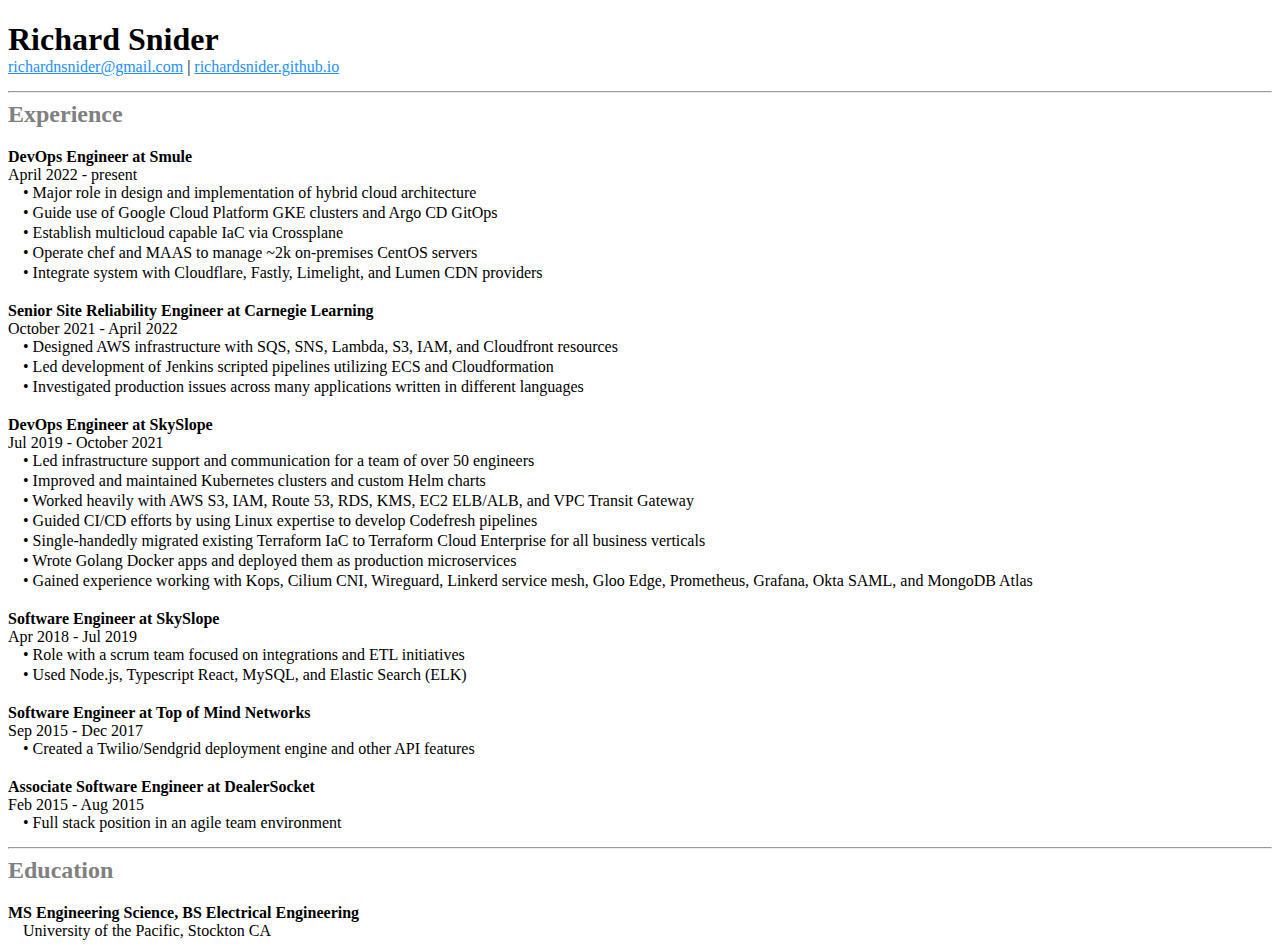
==== resume.html @ f1d04523 "resume updates" ====
<!DOCTYPE html>
<html>

<head>
  <meta charset="UTF-8">
  <title style="display:none">Richard Snider</title>
  <style>
    h1 {
      margin-bottom: 0;
    }

    h2 {
      margin-top: 0;
    }

    hr {
      margin-top: 15px;
    }

    p {
      margin-left: 25px;
      margin-top: 0px;
      margin-bottom: 2px;
      text-indent: -10px;
    }

    a:link {
      color: dodgerblue;
    }

    .fade,
    .fade * {
      color: grey;
    }
  </style>
</head>

<body>
  <h1>Richard Snider</h1>
  <div>
    <a href="mailto:richardnsnider@gmail.com">richardnsnider@gmail.com</a> |
    <a href="https://richardsnider.github.io">richardsnider.github.io</a>
  </div>

  <div class="fade">
    <hr>
    </hr>
    <h2>Experience</h2>
  </div>

  <b>DevOps Engineer at Smule</b>
  <div>April 2022 - present</div>
  <p>• Major role in design and implementation of hybrid cloud architecture</p>
  <p>• Guide use of Google Cloud Platform GKE clusters and Argo CD GitOps</p>
  <p>• Establish multicloud capable IaC via Crossplane</p>
  <p>• Operate chef and MAAS to manage ~2k on-premises CentOS servers</p>
  <p>• Integrate system with Cloudflare, Fastly, Limelight, and Lumen CDN providers</p>
  </br>

  <b>Senior Site Reliability Engineer at Carnegie Learning</b>
  <div>October 2021 - April 2022</div>
  <p>• Designed AWS infrastructure with SQS, SNS, Lambda, S3, IAM, and Cloudfront resources</p>
  <p>• Led development of Jenkins scripted pipelines utilizing ECS and Cloudformation</p>
  <p>• Investigated production issues across many applications written in different languages</p>
  </br>

  <b>DevOps Engineer at SkySlope</b>
  <div>Jul 2019 - October 2021</div>
  <p>• Led infrastructure support and communication for a team of over 50 engineers</p>
  <p>• Improved and maintained Kubernetes clusters and custom Helm charts</p>
  <p>• Worked heavily with AWS S3, IAM, Route 53, RDS, KMS, EC2 ELB/ALB, and VPC Transit Gateway</p>
  <p>• Guided CI/CD efforts by using Linux expertise to develop Codefresh pipelines</p>
  <p>• Single-handedly migrated existing Terraform IaC to Terraform Cloud Enterprise for all business verticals</p>
  <p>• Wrote Golang Docker apps and deployed them as production microservices</p>
  <p>• Gained experience working with Kops, Cilium CNI, Wireguard, Linkerd service mesh, Gloo Edge, Prometheus, Grafana, Okta SAML, and MongoDB Atlas</p>
  </br>

  <b>Software Engineer at SkySlope</b>
  <div>Apr 2018 - Jul 2019</div>
  <p>• Role with a scrum team focused on integrations and ETL initiatives</p>
  <p>• Used Node.js, Typescript React, MySQL, and Elastic Search (ELK)</p>
  </br>

  <b>Software Engineer at Top of Mind Networks</b>
  <div> Sep 2015 - Dec 2017</div>
  <p>• Created a Twilio/Sendgrid deployment engine and other API features</p>
  </br>

  <b>Associate Software Engineer at DealerSocket</b>
  <div> Feb 2015 - Aug 2015</div>
  <p>• Full stack position in an agile team environment</p>

  <div class="fade">
    <hr>
    </hr>
    <h2>Education</h2>
  </div>

  <b>MS Engineering Science, BS Electrical Engineering</b>
  <p>University of the Pacific, Stockton CA</p>
</body>

</html>
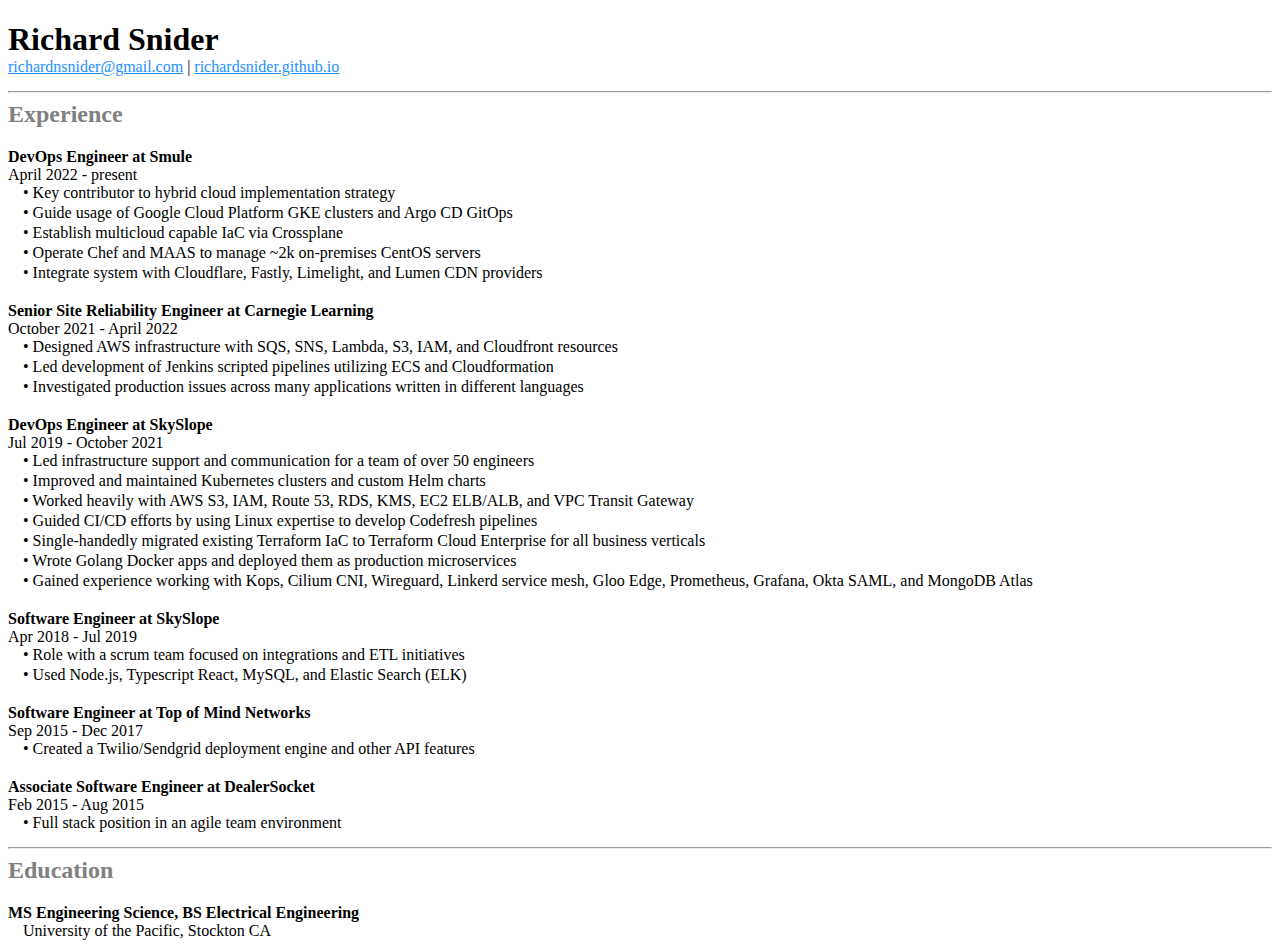
==== commit f4051349: "another resume tweak" ====
--- a/resume.html
+++ b/resume.html
@@ -50,10 +50,10 @@
 
   <b>DevOps Engineer at Smule</b>
   <div>April 2022 - present</div>
-  <p>• Major role in design and implementation of hybrid cloud architecture</p>
-  <p>• Guide use of Google Cloud Platform GKE clusters and Argo CD GitOps</p>
+  <p>• Key contributor to hybrid cloud implementation strategy</p>
+  <p>• Guide usage of Google Cloud Platform GKE clusters and Argo CD GitOps</p>
   <p>• Establish multicloud capable IaC via Crossplane</p>
-  <p>• Operate chef and MAAS to manage ~2k on-premises CentOS servers</p>
+  <p>• Operate Chef and MAAS to manage ~2k on-premises CentOS servers</p>
   <p>• Integrate system with Cloudflare, Fastly, Limelight, and Lumen CDN providers</p>
   </br>
 
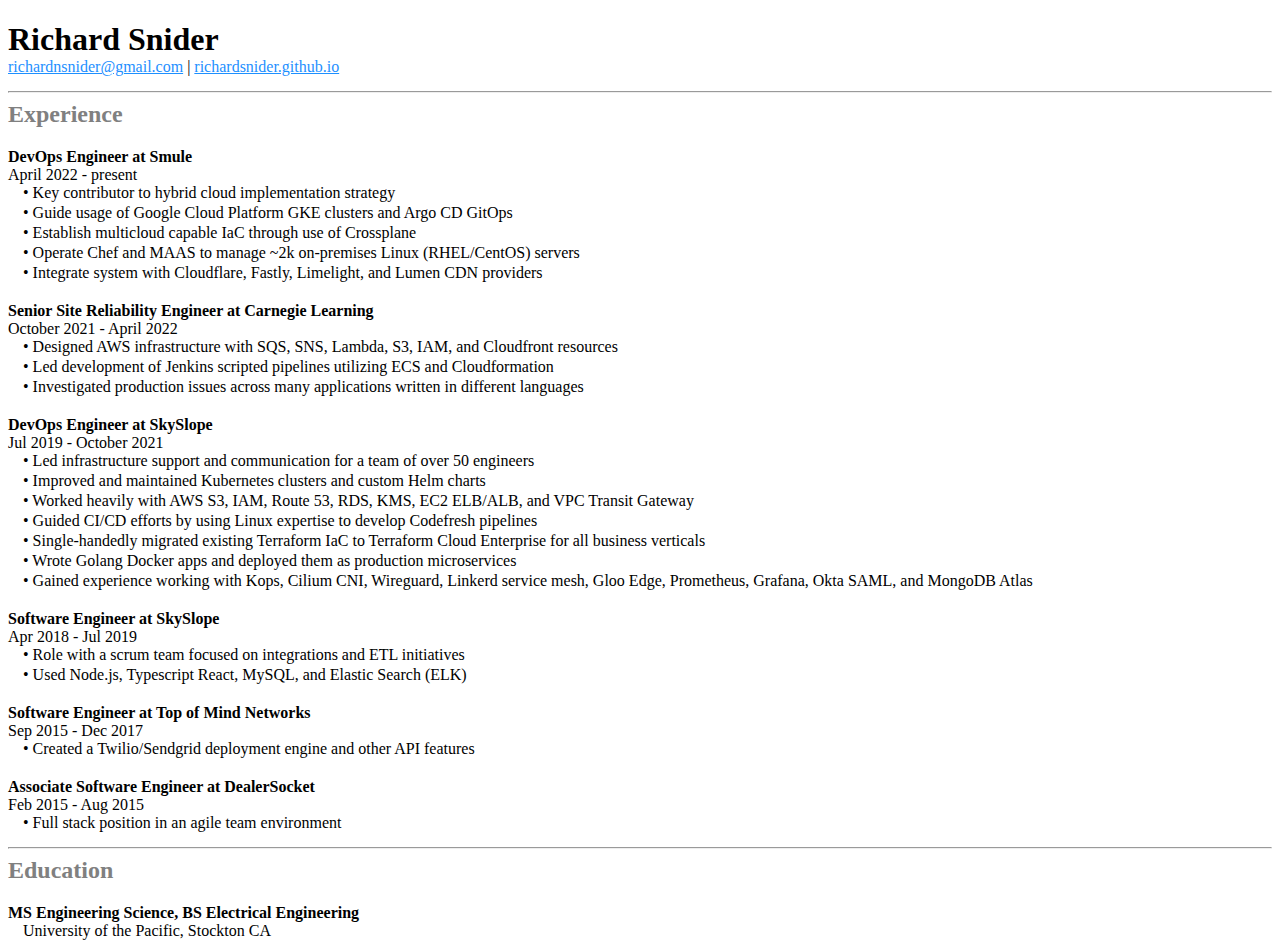
==== commit a973d470: "resume remove via and add rhel" ====
--- a/resume.html
+++ b/resume.html
@@ -52,8 +52,8 @@
   <div>April 2022 - present</div>
   <p>• Key contributor to hybrid cloud implementation strategy</p>
   <p>• Guide usage of Google Cloud Platform GKE clusters and Argo CD GitOps</p>
-  <p>• Establish multicloud capable IaC via Crossplane</p>
-  <p>• Operate Chef and MAAS to manage ~2k on-premises CentOS servers</p>
+  <p>• Establish multicloud capable IaC through use of Crossplane</p>
+  <p>• Operate Chef and MAAS to manage ~2k on-premises Linux (RHEL/CentOS) servers</p>
   <p>• Integrate system with Cloudflare, Fastly, Limelight, and Lumen CDN providers</p>
   </br>
 
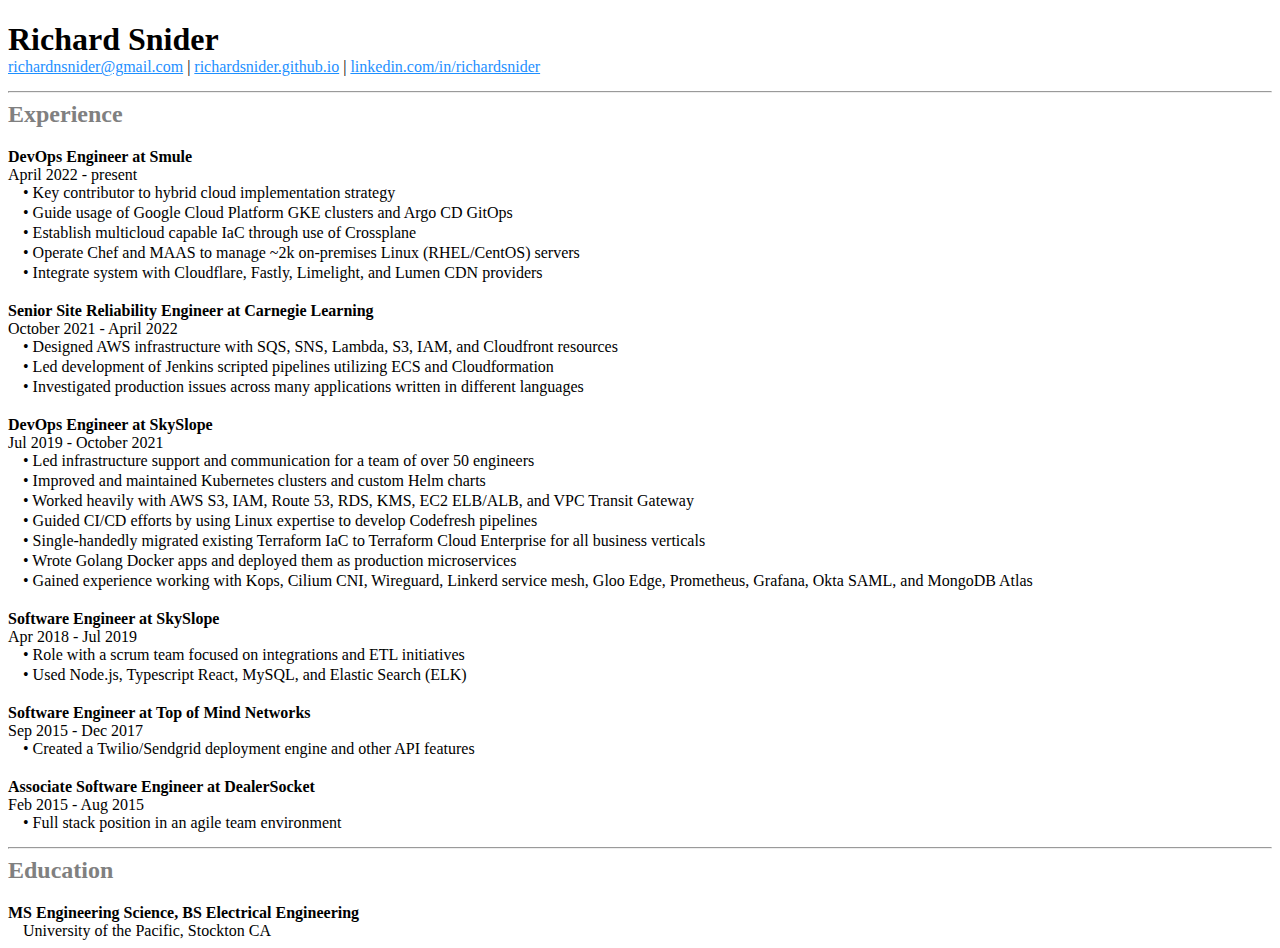
==== commit 16610b55: "add linkedin to resume" ====
--- a/resume.html
+++ b/resume.html
@@ -39,7 +39,8 @@
   <h1>Richard Snider</h1>
   <div>
     <a href="mailto:richardnsnider@gmail.com">richardnsnider@gmail.com</a> |
-    <a href="https://richardsnider.github.io">richardsnider.github.io</a>
+    <a href="https://richardsnider.github.io">richardsnider.github.io</a> |
+    <a href="https://www.linkedin.com/in/richardsnider/">linkedin.com/in/richardsnider</a>    
   </div>
 
   <div class="fade">
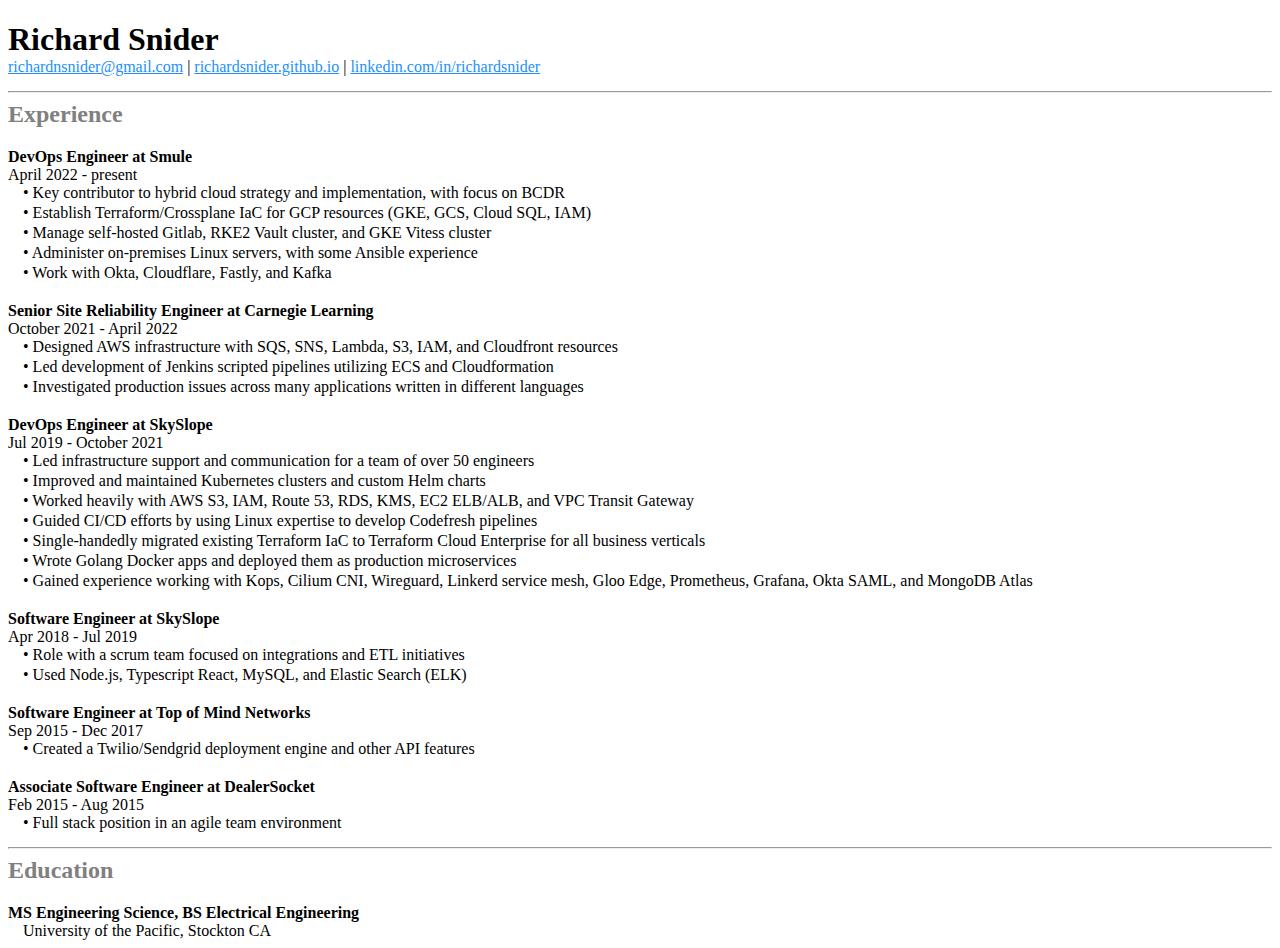
==== commit 30db91ab: "update resume" ====
--- a/resume.html
+++ b/resume.html
@@ -51,11 +51,11 @@
 
   <b>DevOps Engineer at Smule</b>
   <div>April 2022 - present</div>
-  <p>• Key contributor to hybrid cloud implementation strategy</p>
-  <p>• Guide usage of Google Cloud Platform GKE clusters and Argo CD GitOps</p>
-  <p>• Establish multicloud capable IaC through use of Crossplane</p>
-  <p>• Operate Chef and MAAS to manage ~2k on-premises Linux (RHEL/CentOS) servers</p>
-  <p>• Integrate system with Cloudflare, Fastly, Limelight, and Lumen CDN providers</p>
+  <p>• Key contributor to hybrid cloud strategy and implementation, with focus on BCDR</p>
+  <p>• Establish Terraform/Crossplane IaC for GCP resources (GKE, GCS, Cloud SQL, IAM)</p>
+  <p>• Manage self-hosted Gitlab, RKE2 Vault cluster, and GKE Vitess cluster</p>
+  <p>• Administer on-premises Linux servers, with some Ansible experience</p>
+  <p>• Work with Okta, Cloudflare, Fastly, and Kafka</p>
   </br>
 
   <b>Senior Site Reliability Engineer at Carnegie Learning</b>
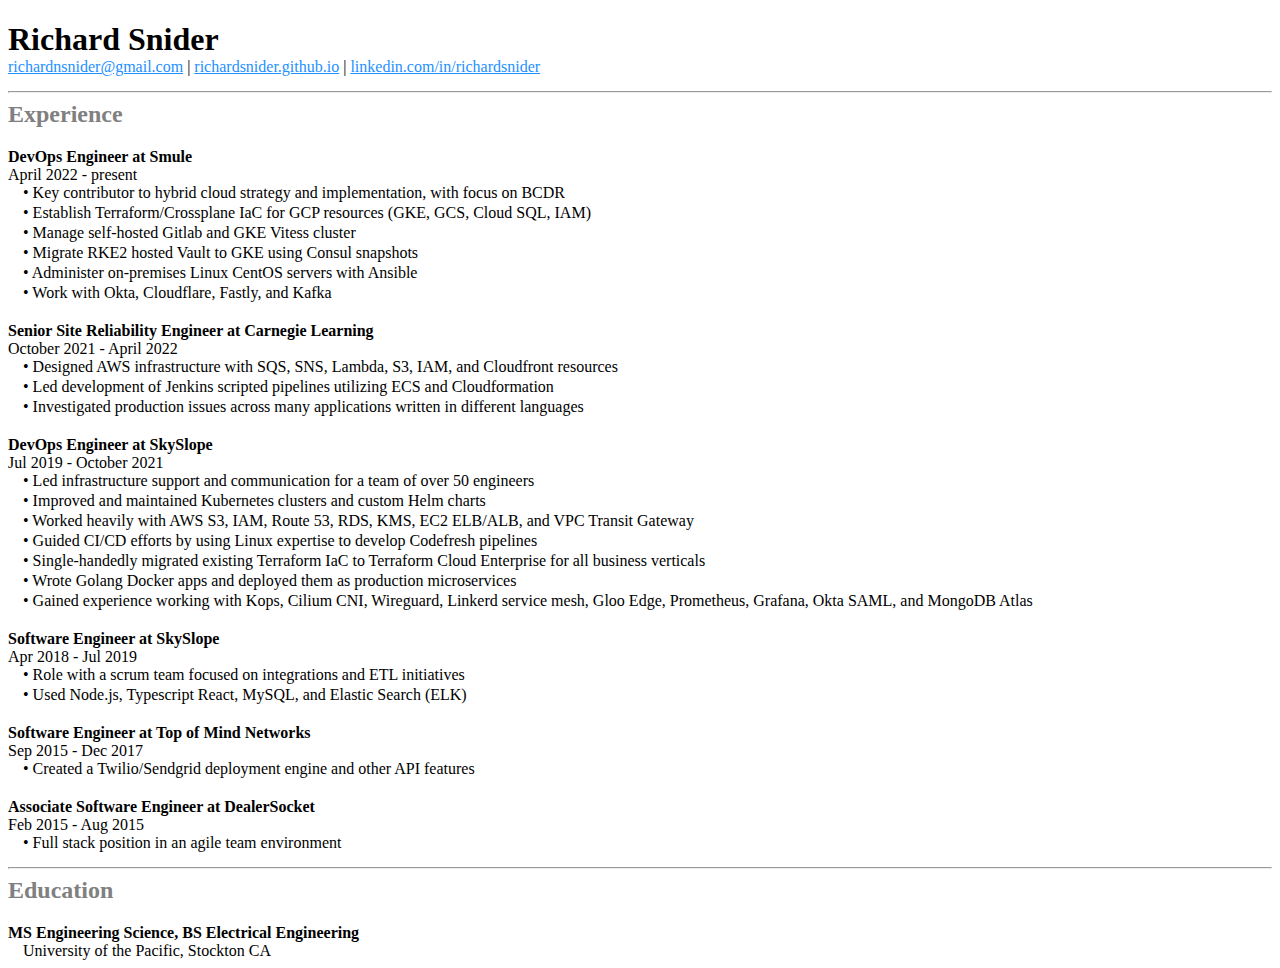
==== commit 46be8d13: "resume update" ====
--- a/resume.html
+++ b/resume.html
@@ -53,8 +53,9 @@
   <div>April 2022 - present</div>
   <p>• Key contributor to hybrid cloud strategy and implementation, with focus on BCDR</p>
   <p>• Establish Terraform/Crossplane IaC for GCP resources (GKE, GCS, Cloud SQL, IAM)</p>
-  <p>• Manage self-hosted Gitlab, RKE2 Vault cluster, and GKE Vitess cluster</p>
-  <p>• Administer on-premises Linux servers, with some Ansible experience</p>
+  <p>• Manage self-hosted Gitlab and GKE Vitess cluster</p>
+  <p>• Migrate RKE2 hosted Vault to GKE using Consul snapshots</p>
+  <p>• Administer on-premises Linux CentOS servers with Ansible</p>
   <p>• Work with Okta, Cloudflare, Fastly, and Kafka</p>
   </br>
 
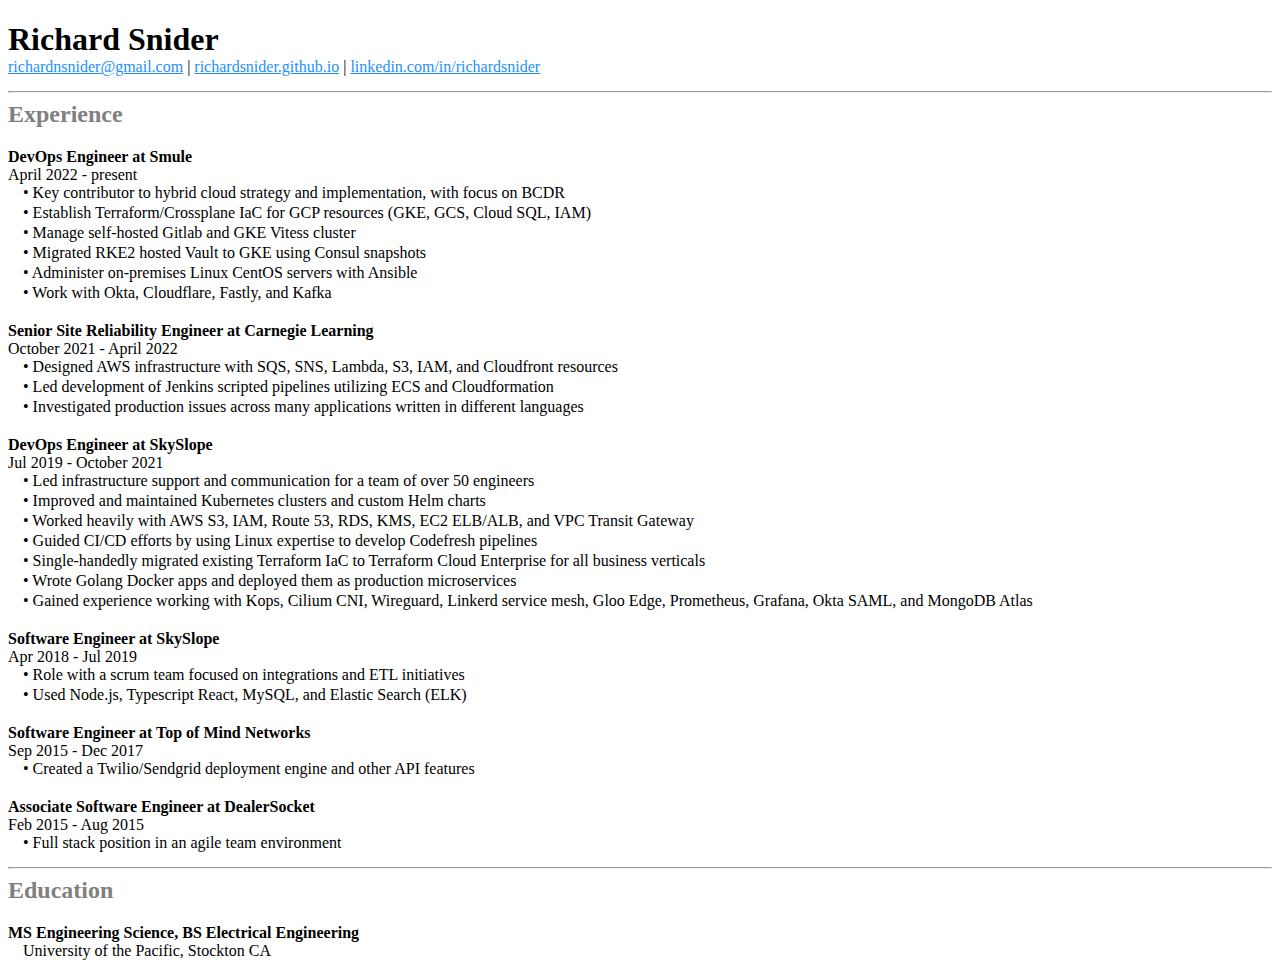
==== commit e924a5f1: "past tense tweak for resume" ====
--- a/resume.html
+++ b/resume.html
@@ -54,7 +54,7 @@
   <p>• Key contributor to hybrid cloud strategy and implementation, with focus on BCDR</p>
   <p>• Establish Terraform/Crossplane IaC for GCP resources (GKE, GCS, Cloud SQL, IAM)</p>
   <p>• Manage self-hosted Gitlab and GKE Vitess cluster</p>
-  <p>• Migrate RKE2 hosted Vault to GKE using Consul snapshots</p>
+  <p>• Migrated RKE2 hosted Vault to GKE using Consul snapshots</p>
   <p>• Administer on-premises Linux CentOS servers with Ansible</p>
   <p>• Work with Okta, Cloudflare, Fastly, and Kafka</p>
   </br>
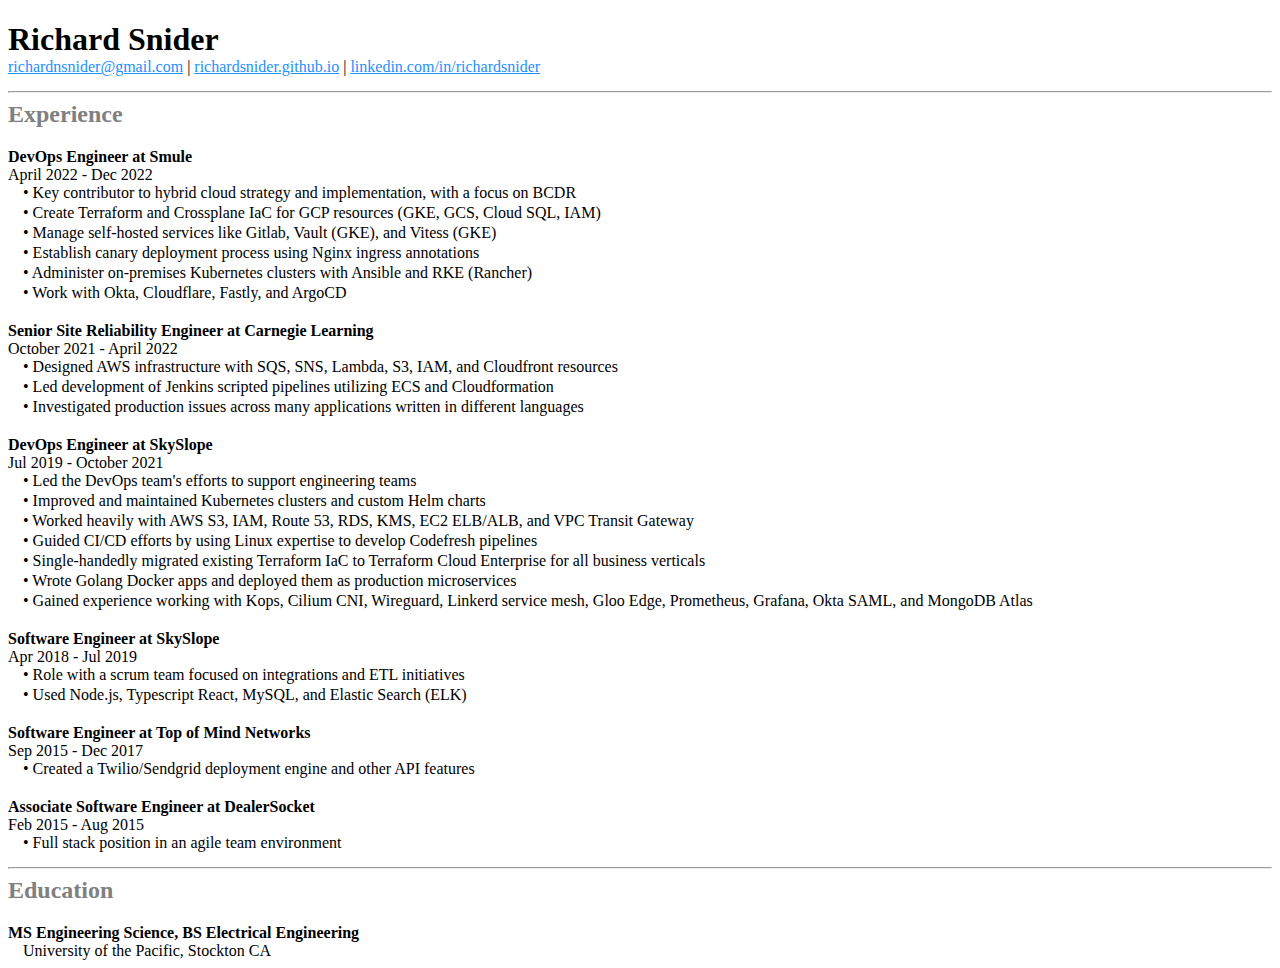
==== commit 03359faa: "resume update" ====
--- a/resume.html
+++ b/resume.html
@@ -50,13 +50,13 @@
   </div>
 
   <b>DevOps Engineer at Smule</b>
-  <div>April 2022 - present</div>
-  <p>• Key contributor to hybrid cloud strategy and implementation, with focus on BCDR</p>
-  <p>• Establish Terraform/Crossplane IaC for GCP resources (GKE, GCS, Cloud SQL, IAM)</p>
-  <p>• Manage self-hosted Gitlab and GKE Vitess cluster</p>
-  <p>• Migrated RKE2 hosted Vault to GKE using Consul snapshots</p>
-  <p>• Administer on-premises Linux CentOS servers with Ansible</p>
-  <p>• Work with Okta, Cloudflare, Fastly, and Kafka</p>
+  <div>April 2022 - Dec 2022</div>
+  <p>• Key contributor to hybrid cloud strategy and implementation, with a focus on BCDR</p>
+  <p>• Create Terraform and Crossplane IaC for GCP resources (GKE, GCS, Cloud SQL, IAM)</p>
+  <p>• Manage self-hosted services like Gitlab, Vault (GKE), and Vitess (GKE)</p>
+  <p>• Establish canary deployment process using Nginx ingress annotations</p>
+  <p>• Administer on-premises Kubernetes clusters with Ansible and RKE (Rancher)</p>
+  <p>• Work with Okta, Cloudflare, Fastly, and ArgoCD</p>
   </br>
 
   <b>Senior Site Reliability Engineer at Carnegie Learning</b>
@@ -68,7 +68,7 @@
 
   <b>DevOps Engineer at SkySlope</b>
   <div>Jul 2019 - October 2021</div>
-  <p>• Led infrastructure support and communication for a team of over 50 engineers</p>
+  <p>• Led the DevOps team's efforts to support engineering teams</p>
   <p>• Improved and maintained Kubernetes clusters and custom Helm charts</p>
   <p>• Worked heavily with AWS S3, IAM, Route 53, RDS, KMS, EC2 ELB/ALB, and VPC Transit Gateway</p>
   <p>• Guided CI/CD efforts by using Linux expertise to develop Codefresh pipelines</p>
